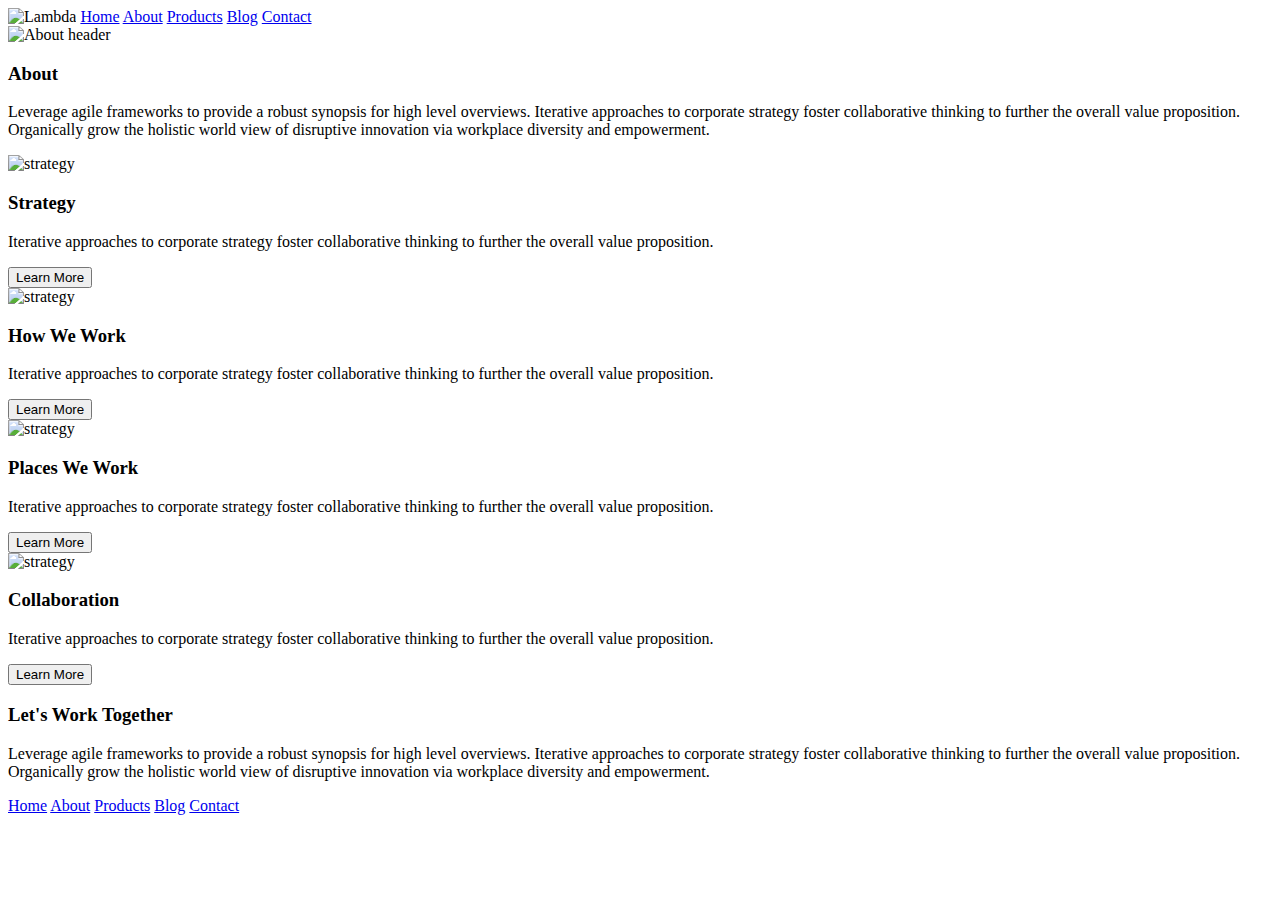
==== about.html @ 871ea944 "html" ====
<!doctype html>

<html lang="en">
<head>
  <meta charset="utf-8">

  <title>Sprint Challenge - About</title>

  <link href="https://fonts.googleapis.com/css?family=Roboto|Rubik" rel="stylesheet">
  <link rel="stylesheet" href="css/index.css">

</head>

<body>
    <div class="container about-page">
     <header>
        <nav>
            <img src="img/lambda-black.png" alt="Lambda">
            <a href="index.html">Home</a>
            <a href="about.html">About</a>
            <a href="#">Products</a>
            <a href="#">Blog</a>
            <a href="form.html">Contact</a>
          </nav>
          <img src="img/jumbo-about.png" alt="About header">
     </header>
     <section class="top">
        <h3>About</h3>
        <p>
          Leverage agile frameworks to provide a robust synopsis for high level overviews. Iterative approaches to corporate strategy foster collaborative thinking to further the overall value proposition. Organically grow the holistic world view of disruptive innovation via workplace diversity and empowerment.
        </p>
      </section>
      
    <section class="main">
      <div class="row r1">
        <div class="text"></div>
          <img src="img/about-plan.png" alt="strategy">
          <h3>Strategy</h3>
          <p>
          Iterative approaches to corporate strategy foster collaborative thinking to further the overall value proposition.
         </p>  
         <button>Learn More</button>
        </div>
       
        <div class = "text">
          <img src="img/about-working.png" alt="strategy">
          <h3>How We Work</h3>
          <p>
           Iterative approaches to corporate strategy foster collaborative thinking to further the overall value proposition.
         </p>
          <button>Learn More</button>
        </div>
      </div>
      
      <div class="row r2">
        <div class = "text">
          <img src="img/about-office.png" alt="strategy">
          <h3>Places We Work</h3>
          <p>
           Iterative approaches to corporate strategy foster collaborative thinking to further the overall value proposition.
         </p>
          <button>Learn More</button>
        </div>
       
        <div class = "text">
          <img src="img/about-meeting.png" alt="strategy">
          <h3>Collaboration</h3>
          <p>
           Iterative approaches to corporate strategy foster collaborative thinking to further the overall value proposition.
         </p>
          <button>Learn More</button>
        </div>
      </div>
   </section>

   <section class="bottom">
    <h3>Let's Work Together</h3>
    <p> 
    Leverage agile frameworks to provide a robust synopsis for high level overviews. Iterative approaches to corporate strategy foster collaborative thinking to further the overall value proposition. Organically grow the holistic world view of disruptive innovation via workplace diversity and empowerment.
  </p> 
  </section>   
      <footer>
        <nav>
          <a href="index.html">Home</a>
          <a href="#">About</a>
          <a href="#">Products</a>
          <a href="#">Blog</a>
          <a href="#">Contact</a>
        </nav>
      </footer>
    </div><!-- container -->        
</body>
</html>
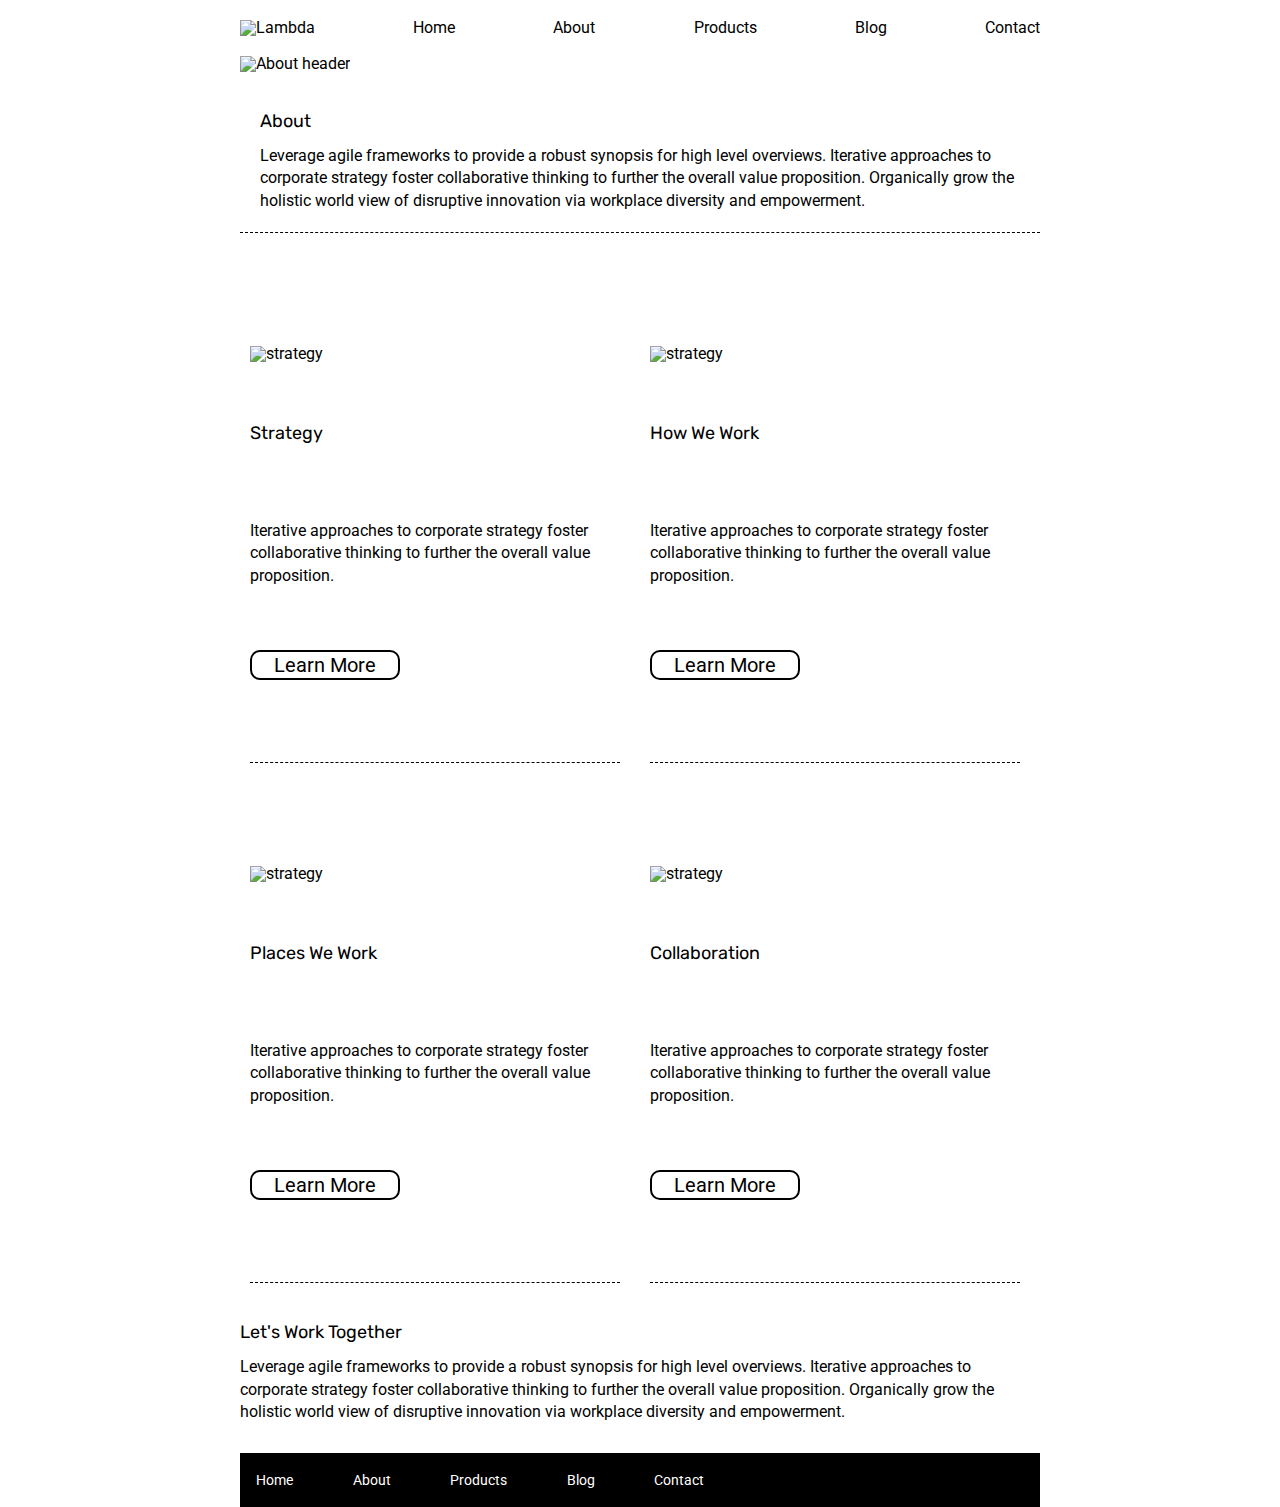
==== commit a1fe8fec: "about done" ====
--- a/about.html
+++ b/about.html
@@ -31,47 +31,48 @@
         </p>
       </section>
       
-    <section class="main">
-      <div class="row r1">
-        <div class="text"></div>
-          <img src="img/about-plan.png" alt="strategy">
-          <h3>Strategy</h3>
-          <p>
-          Iterative approaches to corporate strategy foster collaborative thinking to further the overall value proposition.
-         </p>  
-         <button>Learn More</button>
-        </div>
-       
-        <div class = "text">
-          <img src="img/about-working.png" alt="strategy">
-          <h3>How We Work</h3>
-          <p>
-           Iterative approaches to corporate strategy foster collaborative thinking to further the overall value proposition.
-         </p>
-          <button>Learn More</button>
-        </div>
-      </div>
-      
-      <div class="row r2">
-        <div class = "text">
-          <img src="img/about-office.png" alt="strategy">
-          <h3>Places We Work</h3>
-          <p>
-           Iterative approaches to corporate strategy foster collaborative thinking to further the overall value proposition.
-         </p>
-          <button>Learn More</button>
-        </div>
-       
-        <div class = "text">
-          <img src="img/about-meeting.png" alt="strategy">
-          <h3>Collaboration</h3>
-          <p>
-           Iterative approaches to corporate strategy foster collaborative thinking to further the overall value proposition.
-         </p>
-          <button>Learn More</button>
-        </div>
-      </div>
-   </section>
+      <section class = "main">
+          <div class="row r1">
+            <div class = "text">
+              <img src="img/about-plan.png" alt="strategy">
+              <h3>Strategy</h3>
+              <p>
+               Iterative approaches to corporate strategy foster collaborative thinking to further the overall value proposition.
+             </p>
+              <button>Learn More</button>
+            </div>
+           
+            <div class = "text">
+              <img src="img/about-working.png" alt="strategy">
+              <h3>How We Work</h3>
+              <p>
+               Iterative approaches to corporate strategy foster collaborative thinking to further the overall value proposition.
+             </p>
+              <button>Learn More</button>
+            </div>
+          </div>
+          
+          <div class="row r2">
+            <div class = "text">
+              <img src="img/about-office.png" alt="strategy">
+              <h3>Places We Work</h3>
+              <p>
+               Iterative approaches to corporate strategy foster collaborative thinking to further the overall value proposition.
+             </p>
+              <button>Learn More</button>
+            </div>
+           
+            <div class = "text">
+              <img src="img/about-meeting.png" alt="strategy">
+              <h3>Collaboration</h3>
+              <p>
+               Iterative approaches to corporate strategy foster collaborative thinking to further the overall value proposition.
+             </p>
+              <button>Learn More</button>
+            </div>
+          </div>
+       </section>
+  
 
    <section class="bottom">
     <h3>Let's Work Together</h3>
--- a/css/index.css
+++ b/css/index.css
@@ -0,0 +1,238 @@
+/* http://meyerweb.com/eric/tools/css/reset/ 
+   v2.0 | 20110126
+   License: none (public domain)
+*/
+
+html, body, div, span, applet, object, iframe,
+h1, h2, h3, h4, h5, h6, p, blockquote, pre,
+a, abbr, acronym, address, big, cite, code,
+del, dfn, em, img, ins, kbd, q, s, samp,
+small, strike, strong, sub, sup, tt, var,
+b, u, i, center,
+dl, dt, dd, ol, ul, li,
+fieldset, form, label, legend,
+table, caption, tbody, tfoot, thead, tr, th, td,
+article, aside, canvas, details, embed, 
+figure, figcaption, footer, header, hgroup, 
+menu, nav, output, ruby, section, summary,
+time, mark, audio, video {
+	margin: 0;
+	padding: 0;
+	border: 0;
+	font-size: 100%;
+	font: inherit;
+	vertical-align: baseline;
+}
+/* HTML5 display-role reset for older browsers */
+article, aside, details, figcaption, figure, 
+footer, header, hgroup, menu, nav, section {
+	display: block;
+}
+body {
+	line-height: 1;
+}
+ol, ul {
+	list-style: none;
+}
+blockquote, q {
+	quotes: none;
+}
+blockquote:before, blockquote:after,
+q:before, q:after {
+	content: '';
+	content: none;
+}
+table {
+	border-collapse: collapse;
+	border-spacing: 0;
+}
+
+* {
+    box-sizing: border-box;
+}
+
+html, body {
+    height: 100%;
+    font-family: 'Roboto', sans-serif;
+}
+
+h1, h2, h3, h4, h5 {
+    font-size: 18px;
+    margin-bottom: 15px;
+    font-family: 'Rubik', sans-serif;
+}
+
+p {
+    line-height: 1.4;
+}
+
+.container {
+    width: 800px;
+    margin: 0 auto;
+}
+
+.top-content {
+    display: flex;
+    flex-wrap: wrap;
+    justify-content: space-evenly;
+    margin-bottom: 20px;
+    border-bottom: 1px dashed black;
+}
+
+.top-content .text-container {
+    width: 48%;
+    padding: 0 1%;
+    padding-bottom: 20px;  
+}
+
+.middle-content {
+    margin-bottom: 20px;
+    border-bottom: 1px dashed black;
+}
+
+.middle-content h2 {
+    padding: 0 2%;
+    margin-bottom: 0;
+}
+
+.middle-content .boxes {
+    display: flex;
+    flex-wrap: wrap;
+    justify-content: space-evenly;
+}
+
+.middle-content .boxes .box {
+    width: 12.5%;
+    height: 100px;
+    background: black;
+    margin: 20px 2.5%;
+    color: white;
+    display: flex;
+    align-items: center;
+    justify-content: center;
+}
+
+.bottom-content {
+    display: flex;
+    margin: 0 2% 20px;
+    justify-content: space-around;
+}
+
+.bottom-content .text-container {
+    padding-right: 4%;
+}
+
+.bottom-content .text-container:last-child {
+    padding-right: 0;
+}
+
+footer {
+    width: 100%;
+    background: black;
+}
+
+footer nav {
+    width: 60%;
+    display: flex;
+    justify-content: space-between;
+    align-items: center;
+    padding: 20px 2%;
+    font-size: 14px;
+}
+
+footer nav a {
+    color: white;
+    text-decoration: none;
+}
+header{
+    margin:20px 0;
+}
+header nav{
+    display:flex;
+    justify-content:space-between;
+    margin:20px 0;
+    align-items:flex-end;
+  }
+  header nav a{
+    text-decoration:none;
+    color:black;
+    font-family:Roboto;
+    display:flex;
+  }
+
+  .box:nth-child(1){
+    background:teal !important;
+  }
+  
+  .box:nth-child(2){
+    background:gold!important;
+  }
+  
+  .box:nth-child(3){
+    background:cadetblue !important;
+  }
+  
+  .box:nth-child(4){
+    background:coral !important;
+  }
+  
+  .box:nth-child(5){
+    background:crimson!important;
+  }
+  
+  .box:nth-child(6){
+    background:forestgreen !important;
+  }
+  
+  .box:nth-child(7){
+    background:darkorchid !important;
+  }
+  
+  .box:nth-child(8){
+    background:hotpink !important;
+  }
+  
+  .box:nth-child(9){
+    background:indigo !important;
+  }
+  
+  .box:nth-child(10){
+    background:dodgerblue !important;
+  }
+  
+  .top{
+    display:flex;
+    flex-direction:column;
+    justify-content:space-around;
+    border-bottom:1px dashed black;
+    margin:20px 0;
+    padding:20px;
+  }
+  
+  .main .row{
+    display:flex;
+  }
+  
+  .main .text{
+    border-bottom:1px dashed black;
+    padding:20px 0;
+    margin:10px 20px 10px 10px;
+    display:flex;
+    flex-direction:column;
+    justify-content:space-evenly;
+    height:500px;
+  }
+
+
+  button{
+    font-size:20px;
+    font-family:Roboto;
+    background:white;
+    border-radius:10px;
+    border:2px solid black;
+    width:150px;
+  }
+  
+  .bottom{
+    margin:30px 0;
+  }